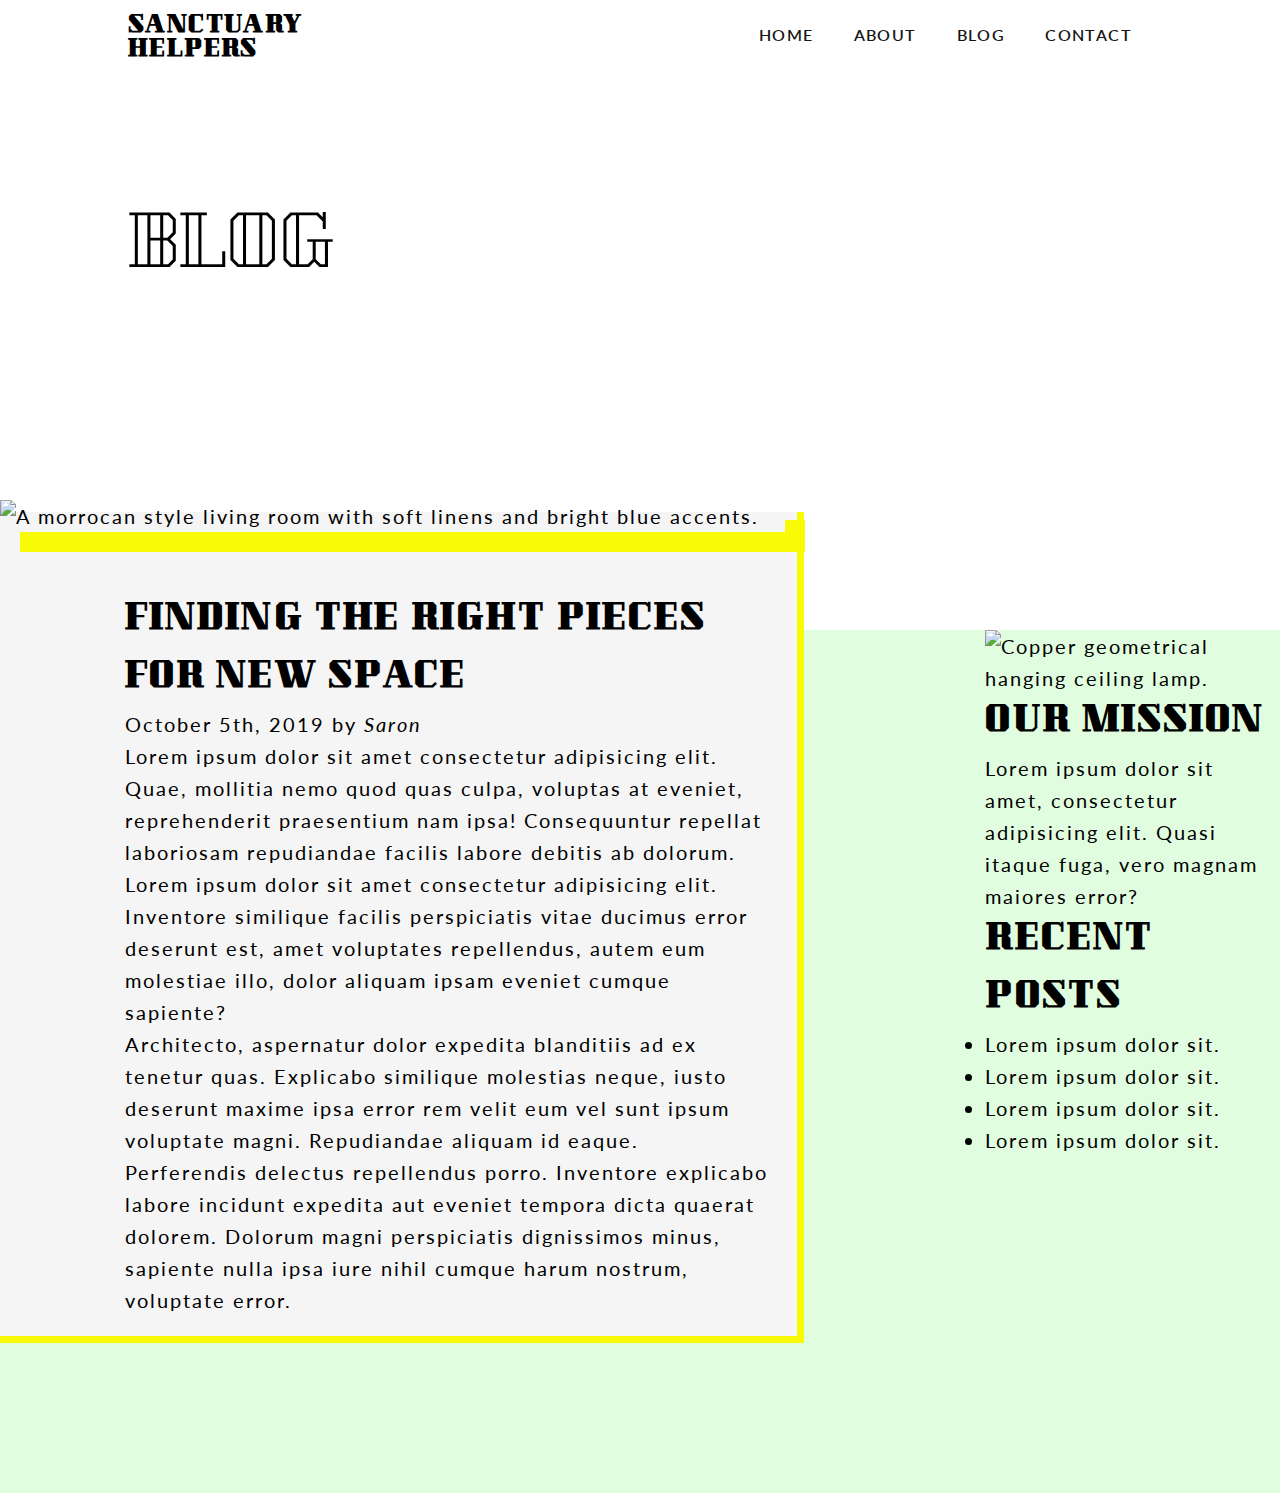
==== blog.html @ 41aacfd1 "styled blog section and added aside in html" ====
<!DOCTYPE html>
<html lang="en">
<head>
    <meta charset="UTF-8">
    <meta http-equiv="X-UA-Compatible" content="IE=edge">
    <meta name="viewport" content="width=device-width, initial-scale=1.0">
    <title>Document</title>
    <link rel="stylesheet" href="./styles/styles.css">
    <link rel="preconnect" href="https://fonts.gstatic.com">
    <link href="https://fonts.googleapis.com/css2?family=Kumar+One&family=Lato:wght@400;700&display=swap" rel="stylesheet">
    <link href="https://fonts.googleapis.com/css2?family=Kumar+One+Outline&display=swap" rel="stylesheet">
    <script src="https://kit.fontawesome.com/ecede9a261.js" crossorigin="anonymous"></script>
</head>
<body>
    <!-- header starts -->
    <header class="blogPage">
        <div class="wrapper">
            <nav class="navContainer">
                <div class="logo">
                    <p class="logoText">Sanctuary Helpers</p>
                </div>
                <div class="contactNav">
                    <ul>
                        <li><a href="./index.html">home</a></li>
                        <li><a href="#">about</a></li>
                        <li><a href="#">blog</a></li>
                        <li><a href="./contact.html">contact</a></li>
                    </ul>
                </div>
            </nav>
            <h1>Blog</h1>
        </div>
    </header>
    <!-- blog section starts -->
    <section class ="blogSection">
        <div class="blogContainer">
            <div class="leftImage">
                <img src="./styles/assets/blog-post-image.jpg" alt="A morrocan style living room with soft linens and bright blue accents.">
            </div>
            <div class="blogText">
                <h2>Finding the right pieces for new space</h2>
                <p><span class="date">October 5th, 2019</span> by <em>Saron</em></p>
                <p>Lorem ipsum dolor sit amet consectetur adipisicing elit. Quae, mollitia nemo quod quas culpa, voluptas at eveniet, reprehenderit praesentium nam ipsa! Consequuntur repellat laboriosam repudiandae facilis labore debitis ab dolorum.</p>
                <p>Lorem ipsum dolor sit amet consectetur adipisicing elit. Inventore similique facilis perspiciatis vitae ducimus error deserunt est, amet voluptates repellendus, autem eum molestiae illo, dolor aliquam ipsam eveniet cumque sapiente?</p>
                <p>Architecto, aspernatur dolor expedita blanditiis ad ex tenetur quas. Explicabo similique molestias neque, iusto deserunt maxime ipsa error rem velit eum vel sunt ipsum voluptate magni. Repudiandae aliquam id eaque.</p>
                <p>Perferendis delectus repellendus porro. Inventore explicabo labore incidunt expedita aut eveniet tempora dicta quaerat dolorem. Dolorum magni perspiciatis dignissimos minus, sapiente nulla ipsa iure nihil cumque harum nostrum, voluptate error.</p>
            </div>
        </div>
        <aside class="mission">
            <div class="imageRight">
                <img src="./styles/assets/sidebar-image.jpg" alt="Copper geometrical hanging ceiling lamp.">
            </div>
            <h2>Our Mission</h2>
            <p>Lorem ipsum dolor sit amet, consectetur adipisicing elit. Quasi itaque fuga, vero magnam maiores error?</p>
            <h2>Recent Posts</h2>
            <ul>
                <li>Lorem ipsum dolor sit.</li>
                <li>Lorem ipsum dolor sit.</li>
                <li>Lorem ipsum dolor sit.</li>
                <li>Lorem ipsum dolor sit.</li>
            </ul>
        </aside>

    </section>
</body>
</html>
---- styles/styles.css ----
html {
  line-height: 1.15;
  -ms-text-size-adjust: 100%;
  -webkit-text-size-adjust: 100%;
}

body {
  margin: 0;
}

article, aside, footer, header, nav, section {
  display: block;
}

h1 {
  font-size: 2em;
  margin: .67em 0;
}

figcaption, figure, main {
  display: block;
}

figure {
  margin: 1em 40px;
}

hr {
  -webkit-box-sizing: content-box;
          box-sizing: content-box;
  height: 0;
  overflow: visible;
}

pre {
  font-family: monospace,monospace;
  font-size: 1em;
}

a {
  background-color: transparent;
  -webkit-text-decoration-skip: objects;
}

abbr[title] {
  border-bottom: none;
  text-decoration: underline;
  -webkit-text-decoration: underline dotted;
          text-decoration: underline dotted;
}

b, strong {
  font-weight: inherit;
}

b, strong {
  font-weight: bolder;
}

code, kbd, samp {
  font-family: monospace,monospace;
  font-size: 1em;
}

dfn {
  font-style: italic;
}

mark {
  background-color: #ff0;
  color: #000;
}

small {
  font-size: 80%;
}

sub, sup {
  font-size: 75%;
  line-height: 0;
  position: relative;
  vertical-align: baseline;
}

sub {
  bottom: -.25em;
}

sup {
  top: -.5em;
}

audio, video {
  display: inline-block;
}

audio:not([controls]) {
  display: none;
  height: 0;
}

img {
  border-style: none;
}

svg:not(:root) {
  overflow: hidden;
}

button, input, optgroup, select, textarea {
  font-family: sans-serif;
  font-size: 100%;
  line-height: 1.15;
  margin: 0;
}

button, input {
  overflow: visible;
}

button, select {
  text-transform: none;
}

button, html [type=button], [type=reset], [type=submit] {
  -webkit-appearance: button;
}

button::-moz-focus-inner, [type=button]::-moz-focus-inner, [type=reset]::-moz-focus-inner, [type=submit]::-moz-focus-inner {
  border-style: none;
  padding: 0;
}

button:-moz-focusring, [type=button]:-moz-focusring, [type=reset]:-moz-focusring, [type=submit]:-moz-focusring {
  outline: 1px dotted ButtonText;
}

fieldset {
  padding: .35em .75em .625em;
}

legend {
  -webkit-box-sizing: border-box;
          box-sizing: border-box;
  color: inherit;
  display: table;
  max-width: 100%;
  padding: 0;
  white-space: normal;
}

progress {
  display: inline-block;
  vertical-align: baseline;
}

textarea {
  overflow: auto;
}

[type=checkbox], [type=radio] {
  -webkit-box-sizing: border-box;
          box-sizing: border-box;
  padding: 0;
}

[type=number]::-webkit-inner-spin-button, [type=number]::-webkit-outer-spin-button {
  height: auto;
}

[type=search] {
  -webkit-appearance: textfield;
  outline-offset: -2px;
}

[type=search]::-webkit-search-cancel-button, [type=search]::-webkit-search-decoration {
  -webkit-appearance: none;
}

::-webkit-file-upload-button {
  -webkit-appearance: button;
  font: inherit;
}

details, menu {
  display: block;
}

summary {
  display: list-item;
}

canvas {
  display: inline-block;
}

template {
  display: none;
}

[hidden] {
  display: none;
}

.clearfix:after {
  visibility: hidden;
  display: block;
  font-size: 0;
  content: '';
  clear: both;
  height: 0;
}

html {
  -webkit-box-sizing: border-box;
  box-sizing: border-box;
}

*, *:before, *:after {
  -webkit-box-sizing: inherit;
          box-sizing: inherit;
}

.sr-only {
  position: absolute;
  width: 1px;
  height: 1px;
  margin: -1px;
  border: 0;
  padding: 0;
  white-space: nowrap;
  -webkit-clip-path: inset(100%);
          clip-path: inset(100%);
  clip: rect(0 0 0 0);
  overflow: hidden;
}

nav {
  font-family: 'Lato', sans-serif;
  font-weight: 600;
  font-size: 1.6rem;
  line-height: 29px;
  letter-spacing: 1.4px;
}

nav ul {
  list-style-type: none;
  display: -webkit-box;
  display: -ms-flexbox;
  display: flex;
  -webkit-box-pack: end;
      -ms-flex-pack: end;
          justify-content: flex-end;
}

nav li {
  margin: 20px;
}

nav a {
  text-transform: uppercase;
  text-decoration: none;
  color: #151514;
}

nav a:hover {
  border-bottom: solid 1.5px #F8FB05;
  padding-bottom: 5px;
}

footer {
  font-family: 'Lato', sans-serif;
  font-size: 1rem;
  letter-spacing: 2px;
  color: #F5F5F5;
  background-color: #151514;
  width: 100%;
  text-align: center;
  padding: 4px;
}

footer a {
  color: white;
  text-decoration: none;
}

footer a:hover, footer a:focus {
  color: #F8FB05;
}

form {
  background-color: white;
  font-family: 'Lato', sans-serif;
  font-size: 2rem;
  line-height: 32px;
  letter-spacing: 2px;
  display: -webkit-box;
  display: -ms-flexbox;
  display: flex;
  -ms-flex-wrap: wrap;
      flex-wrap: wrap;
  padding: 40px;
  -webkit-box-shadow: #F8FB05 20px 20px;
          box-shadow: #F8FB05 20px 20px;
}

input {
  width: 100%;
  margin: 0;
  padding: 0;
}

input[type=text],
input[type=email] {
  border-bottom: 1px solid #065635;
}

input[type=textarea] {
  border: 1px solid #065635;
  height: 200px;
  resize: none;
}

input::-webkit-input-placeholder {
  text-transform: uppercase;
  font-family: 'Lato', sans-serif;
  font-size: 2rem;
  letter-spacing: 2px;
  color: black;
}

input:-ms-input-placeholder {
  text-transform: uppercase;
  font-family: 'Lato', sans-serif;
  font-size: 2rem;
  letter-spacing: 2px;
  color: black;
}

input::-ms-input-placeholder {
  text-transform: uppercase;
  font-family: 'Lato', sans-serif;
  font-size: 2rem;
  letter-spacing: 2px;
  color: black;
}

input::placeholder {
  text-transform: uppercase;
  font-family: 'Lato', sans-serif;
  font-size: 2rem;
  letter-spacing: 2px;
  color: black;
}

.formName {
  margin-right: 10px;
}

.formName,
.formEmail {
  width: calc(50% - 10px);
  margin-bottom: 20px;
}

.formMessage {
  margin-bottom: 20px;
}

.formMessage,
.formSubmit {
  width: 100%;
}

.formSubmit > button {
  width: 100%;
  font-family: 'Kumar One', cursive;
  font-size: 2rem;
  line-height: 32px;
  letter-spacing: 1px;
  text-align: center;
  text-transform: uppercase;
  background: #065635;
  color: #F5F5F5;
  border: none;
  padding: 5px 10px 2px 10px;
  text-align: center;
}

.formSubmit > button:hover, .formSubmit > button:focus {
  background: #F8FB05;
  color: #151514;
}

html {
  font-size: 62.5%;
}

body {
  font-weight: 400;
}

h1,
li,
a,
ul,
h2,
p,
button,
input {
  margin: 0;
  padding: 0;
}

input {
  border: none;
}

img {
  max-width: 100%;
  height: 100%;
  -o-object-fit: cover;
     object-fit: cover;
  display: block;
}

.wrapper {
  max-width: 1280px;
  width: 80%;
  margin: 0 auto;
}

header.indexPage {
  background-image: url("./assets/header-home.jpg");
  background-repeat: no-repeat;
  height: 100vh;
  background-size: cover;
}

.blueCouch {
  width: 55%;
  position: relative;
  bottom: -100px;
}

h1 {
  font-family: 'Kumar One Outline', cursive;
  font-size: 6.8rem;
  font-weight: 400;
  line-height: 64px;
  width: 50%;
  text-transform: uppercase;
  position: relative;
  left: 170px;
  top: 50px;
}

.discovering {
  background: #F5F5F5;
  padding: 100px 0;
}

.discovering .wrapper {
  margin-top: 100px;
  display: -webkit-box;
  display: -ms-flexbox;
  display: flex;
}

.textContent {
  width: 80%;
  padding-right: 100px;
}

.textContent h2 {
  font-family: 'Kumar One', cursive;
  font-size: 3.3rem;
  line-height: 58px;
  letter-spacing: 2.1px;
  text-transform: uppercase;
}

.textContent p {
  font-family: 'Lato', sans-serif;
  font-size: 2rem;
  line-height: 32px;
  letter-spacing: 2px;
  margin: 10px 0;
}

.textContent button {
  font-family: 'Kumar One', cursive;
  font-size: 2rem;
  line-height: 32px;
  letter-spacing: 1px;
  text-align: center;
  text-transform: uppercase;
  background: #065635;
  color: #F5F5F5;
  border: none;
  padding: 5px 10px 2px 10px;
  text-align: center;
  margin-top: 10px;
}

.textContent button:hover, .textContent button:focus {
  background: #F8FB05;
  color: #151514;
}

.photoContent img {
  -webkit-box-shadow: #F8FB05 -20px 20px;
          box-shadow: #F8FB05 -20px 20px;
}

.gallery {
  background-color: #E0FDDF;
}

.gallery .galleryContainer {
  display: -ms-grid;
  display: grid;
  -ms-grid-columns: (1fr)[3];
      grid-template-columns: repeat(3, 1fr);
  gap: 30px;
  padding: 80px 0;
}

.iconSection {
  padding: 80px 0;
}

.iconContainer {
  display: -webkit-box;
  display: -ms-flexbox;
  display: flex;
  padding: 20px 0;
}

.icon {
  font-family: 'Lato', sans-serif;
  font-size: 2rem;
  line-height: 32px;
  letter-spacing: 2px;
  display: -webkit-box;
  display: -ms-flexbox;
  display: flex;
  width: 50%;
}

.icon h2 {
  font-family: 'Kumar One', cursive;
  font-size: 3.3rem;
  line-height: 58px;
  letter-spacing: 2.1px;
  text-transform: uppercase;
}

.icon .iconFlex {
  display: -webkit-box;
  display: -ms-flexbox;
  display: flex;
  -webkit-box-pack: center;
      -ms-flex-pack: center;
          justify-content: center;
  -webkit-box-align: center;
      -ms-flex-align: center;
          align-items: center;
  margin-right: 15px;
  font-size: 1.5rem;
  background-color: #F8FB05;
  border-radius: 50%;
  max-height: 50px;
  min-width: 50px;
}

.programSection {
  background-color: #E0FDDF;
}

.programSection .programContainer {
  display: -ms-grid;
  display: grid;
  -ms-grid-rows: (1fr)[2];
      grid-template-rows: repeat(2, 1fr);
  -ms-grid-columns: (1fr)[2];
      grid-template-columns: repeat(2, 1fr);
  gap: 100px;
  font-family: 'Lato', sans-serif;
  font-size: 2rem;
  line-height: 32px;
  letter-spacing: 2px;
}

.programSection h2 {
  font-family: 'Kumar One', cursive;
  font-size: 3.3rem;
  line-height: 58px;
  letter-spacing: 2.1px;
  text-transform: uppercase;
}

.programSection p {
  margin: 10px 0;
}

.programSection button {
  font-family: 'Kumar One', cursive;
  font-size: 2rem;
  line-height: 32px;
  letter-spacing: 1px;
  text-align: center;
  text-transform: uppercase;
  background: #065635;
  color: #F5F5F5;
  border: none;
  padding: 5px 10px 2px 10px;
  text-align: center;
  margin-top: 20px;
  padding: 5px 10px 2px 10px;
}

.programSection button:hover, .programSection button:focus {
  background: #F8FB05;
  color: #151514;
}

.programSection .groupProgram {
  padding-top: 80px;
  margin-left: 0px;
}

.programSection .newLocations {
  text-align: right;
  padding-bottom: 50px;
  margin-right: 0;
}

.programSection .imageLeft {
  -webkit-box-shadow: #F8FB05 20px 20px;
          box-shadow: #F8FB05 20px 20px;
  position: relative;
  top: -20px;
  right: 10px;
}

.programSection .imageRight {
  -webkit-box-shadow: #F8FB05 -20px 20px;
          box-shadow: #F8FB05 -20px 20px;
  position: relative;
  bottom: -20px;
}

.styleContainer {
  font-family: 'Lato', sans-serif;
  font-size: 2rem;
  line-height: 32px;
  letter-spacing: 2px;
  display: -webkit-box;
  display: -ms-flexbox;
  display: flex;
  -webkit-box-orient: vertical;
  -webkit-box-direction: normal;
      -ms-flex-direction: column;
          flex-direction: column;
  -webkit-box-pack: center;
      -ms-flex-pack: center;
          justify-content: center;
  -webkit-box-align: center;
      -ms-flex-align: center;
          align-items: center;
  padding: 100px 60px;
}

.styleContainer h2 {
  font-family: 'Kumar One', cursive;
  font-size: 3.3rem;
  line-height: 58px;
  letter-spacing: 2.1px;
  text-transform: uppercase;
}

.styleContainer button {
  font-family: 'Kumar One', cursive;
  font-size: 2rem;
  line-height: 32px;
  letter-spacing: 1px;
  text-align: center;
  text-transform: uppercase;
  background: #065635;
  color: #F5F5F5;
  border: none;
  padding: 5px 10px 2px 10px;
  text-align: center;
  margin-top: 20px;
}

.styleContainer button:hover, .styleContainer button:focus {
  background: #F8FB05;
  color: #151514;
}

.contactPage {
  background: url("./assets/contact-image.jpg");
  background-repeat: no-repeat;
  height: 70vh;
  background-size: cover;
}

.navContainer {
  display: -webkit-box;
  display: -ms-flexbox;
  display: flex;
  -webkit-box-pack: justify;
      -ms-flex-pack: justify;
          justify-content: space-between;
}

.logo {
  margin-top: 15px;
}

.logoText {
  font-family: 'Kumar One', cursive;
  font-size: 2.2rem;
  line-height: 24px;
  letter-space: 1.2px;
  text-transform: uppercase;
  width: 20%;
}

.contactPage h1 {
  left: 0;
  top: 80px;
}

section.contact {
  background-color: #E0FDDF;
}

.contactContainer {
  display: -webkit-box;
  display: -ms-flexbox;
  display: flex;
}

.contactForm {
  width: 60%;
  position: relative;
  top: -135px;
}

.contactText {
  width: 40%;
  font-family: 'Lato', sans-serif;
  font-size: 2rem;
  line-height: 32px;
  letter-spacing: 2px;
  padding: 50px 50px 50px 150px;
}

.contactText i {
  margin-right: 17px;
}

.contactIcons {
  color: #065635;
}

.contactIcons,
.infoEmail {
  margin-bottom: 15px;
}

.blogPage {
  background: url(./assets/blog-image.jpg);
  background-repeat: no-repeat;
  height: 70vh;
  background-size: cover;
}

.blogPage h1 {
  left: 0;
  top: 150px;
}

.blogSection {
  background-color: #E0FDDF;
  width: 100%;
  display: -webkit-box;
  display: -ms-flexbox;
  display: flex;
}

.blogContainer {
  font-family: 'Lato', sans-serif;
  font-size: 2rem;
  line-height: 32px;
  letter-spacing: 2px;
  width: 80%;
  margin-right: 200px;
  position: relative;
  top: -150px;
}

.blogContainer h2 {
  font-family: 'Kumar One', cursive;
  font-size: 3.3rem;
  line-height: 58px;
  letter-spacing: 2.1px;
  text-transform: uppercase;
}

.blogContainer .leftImage {
  -webkit-box-shadow: #F8FB05 20px 20px;
          box-shadow: #F8FB05 20px 20px;
  position: relative;
  top: 20px;
  z-index: 1;
}

.blogContainer .blogText {
  background-color: #F5F5F5;
  padding: 80px 25px 20px 125px;
  border-right: 7px solid #F8FB05;
  border-bottom: 7px solid #F8FB05;
  margin-right: -19px;
}

.mission {
  font-family: 'Lato', sans-serif;
  font-size: 2rem;
  line-height: 32px;
  letter-spacing: 2px;
  width: 30%;
}

.mission h2 {
  font-family: 'Kumar One', cursive;
  font-size: 3.3rem;
  line-height: 58px;
  letter-spacing: 2.1px;
  text-transform: uppercase;
}
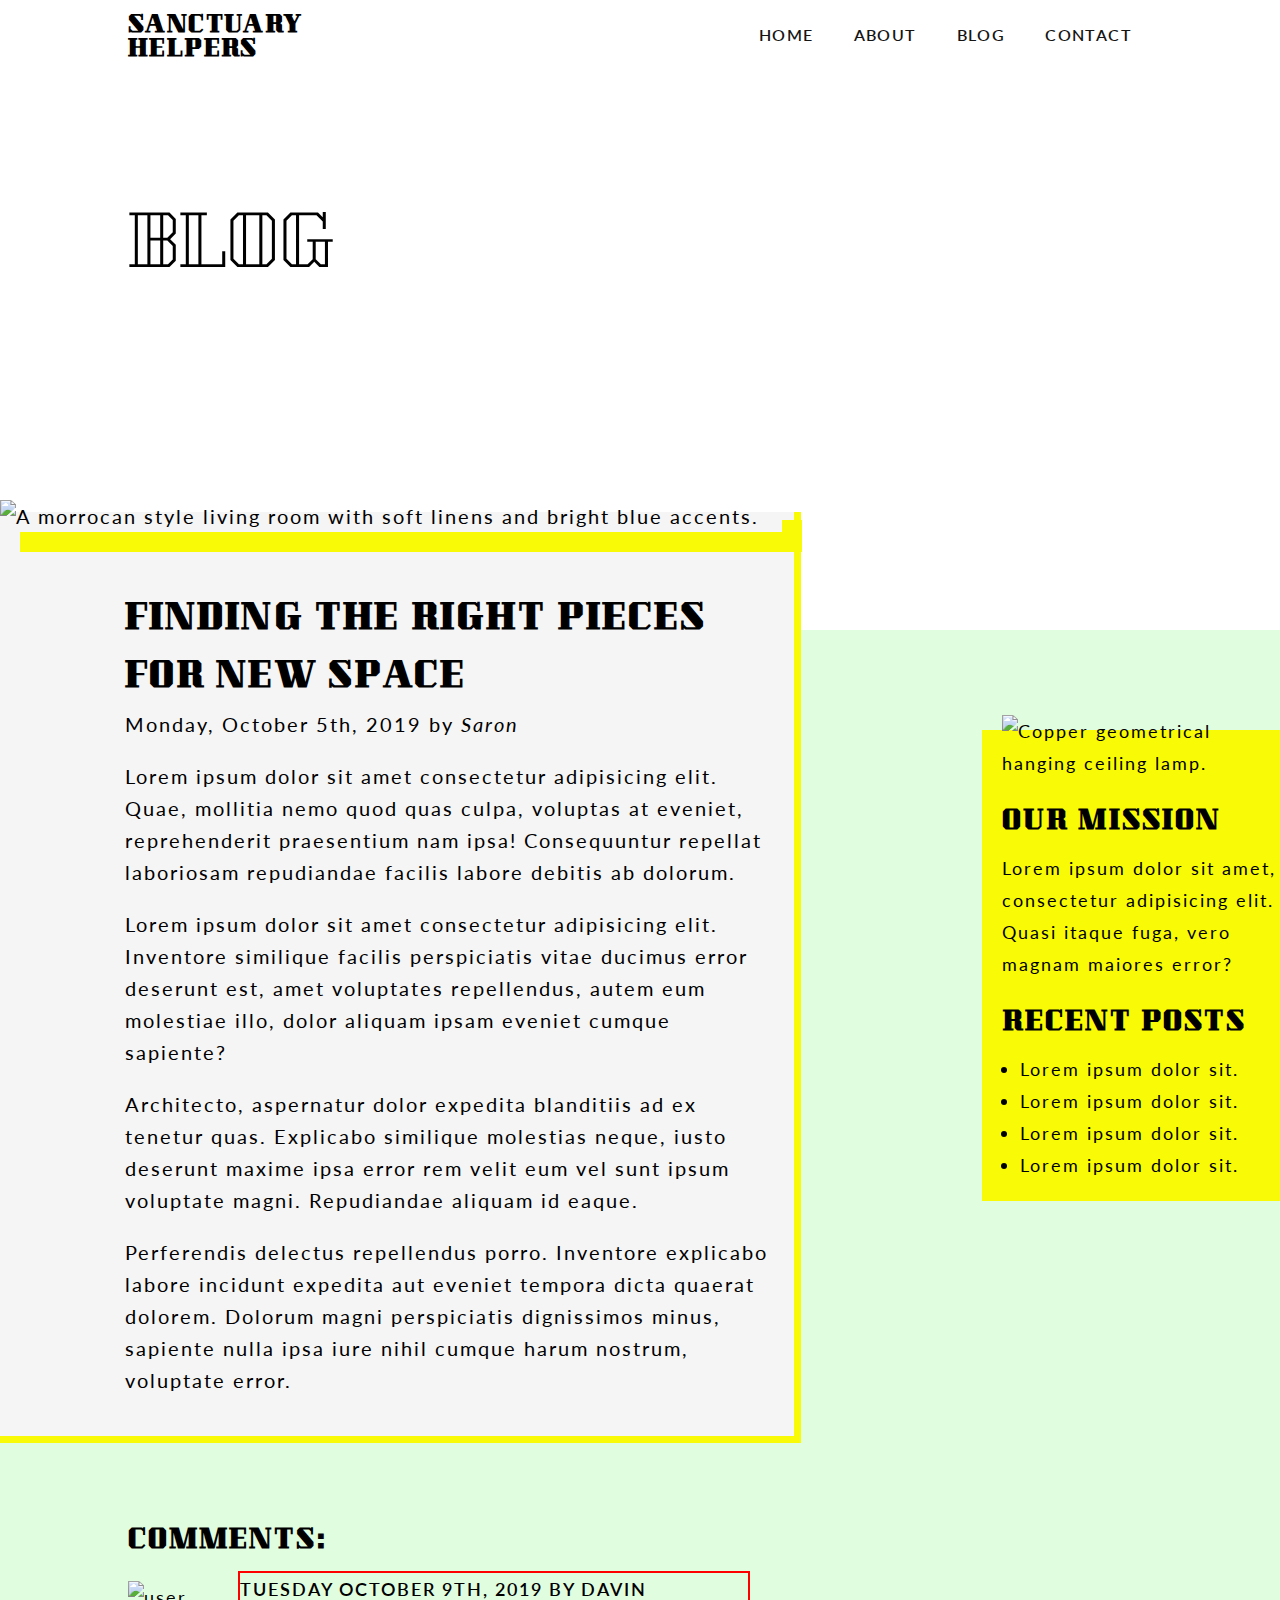
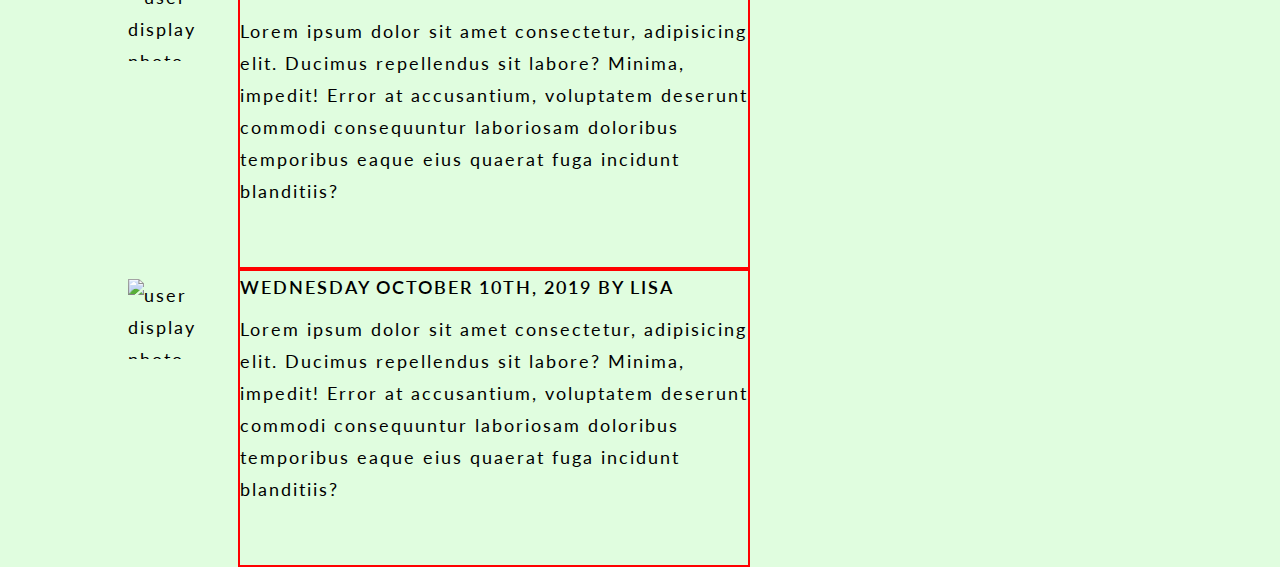
==== commit d4d59bbd: "styled comment section" ====
--- a/blog.html
+++ b/blog.html
@@ -39,7 +39,7 @@
             </div>
             <div class="blogText">
                 <h2>Finding the right pieces for new space</h2>
-                <p><span class="date">October 5th, 2019</span> by <em>Saron</em></p>
+                <p><span class="date">Monday, October 5th, 2019</span> by <em>Saron</em></p>
                 <p>Lorem ipsum dolor sit amet consectetur adipisicing elit. Quae, mollitia nemo quod quas culpa, voluptas at eveniet, reprehenderit praesentium nam ipsa! Consequuntur repellat laboriosam repudiandae facilis labore debitis ab dolorum.</p>
                 <p>Lorem ipsum dolor sit amet consectetur adipisicing elit. Inventore similique facilis perspiciatis vitae ducimus error deserunt est, amet voluptates repellendus, autem eum molestiae illo, dolor aliquam ipsam eveniet cumque sapiente?</p>
                 <p>Architecto, aspernatur dolor expedita blanditiis ad ex tenetur quas. Explicabo similique molestias neque, iusto deserunt maxime ipsa error rem velit eum vel sunt ipsum voluptate magni. Repudiandae aliquam id eaque.</p>
@@ -60,7 +60,30 @@
                 <li>Lorem ipsum dolor sit.</li>
             </ul>
         </aside>
-
+    </section>
+    <!-- comment section starts -->
+    <section class="comments">
+        <div class="wrapper">
+            <h2>Comments:</h2>
+            <div class="user userOne">
+                <div class="displayPhoto">
+                    <img src="./styles/assets/comment-image.jpg" alt="user display photo">
+                </div>
+                <div class="userComment">
+                    <p><span class="commentDate">Tuesday October 9th, 2019 by Davin</span></p>
+                    <p>Lorem ipsum dolor sit amet consectetur, adipisicing elit. Ducimus repellendus sit labore? Minima, impedit! Error at accusantium, voluptatem deserunt commodi consequuntur laboriosam doloribus temporibus eaque eius quaerat fuga incidunt blanditiis?</p>
+                </div>
+            </div>
+            <div class="user userTwo">
+                <div class="displayPhoto">
+                    <img src="./styles/assets/comment-image2.jpg" alt="user display photo">
+                </div>
+                <div class="userComment">
+                    <p><span class="commentDate">Wednesday October 10th, 2019 by Lisa </span></p>
+                    <p>Lorem ipsum dolor sit amet consectetur, adipisicing elit. Ducimus repellendus sit labore? Minima, impedit! Error at accusantium, voluptatem deserunt commodi consequuntur laboriosam doloribus temporibus eaque eius quaerat fuga incidunt blanditiis?</p>
+                </div>
+            </div>
+        </div>
     </section>
 </body>
 </html>--- a/styles/styles.css
+++ b/styles/styles.css
@@ -268,6 +268,109 @@
   padding-bottom: 5px;
 }
 
+form {
+  background-color: white;
+  font-family: 'Lato', sans-serif;
+  font-size: 2rem;
+  line-height: 32px;
+  letter-spacing: 2px;
+  display: -webkit-box;
+  display: -ms-flexbox;
+  display: flex;
+  -ms-flex-wrap: wrap;
+      flex-wrap: wrap;
+  padding: 40px;
+  -webkit-box-shadow: #F8FB05 20px 20px;
+          box-shadow: #F8FB05 20px 20px;
+}
+
+input {
+  width: 100%;
+  margin: 0;
+  padding: 0;
+}
+
+input[type=text],
+input[type=email] {
+  border-bottom: 1px solid #065635;
+}
+
+input[type=textarea] {
+  border: 1px solid #065635;
+  height: 200px;
+}
+
+input::-webkit-input-placeholder {
+  text-transform: uppercase;
+  font-family: 'Lato', sans-serif;
+  font-size: 2rem;
+  letter-spacing: 2px;
+  color: black;
+}
+
+input:-ms-input-placeholder {
+  text-transform: uppercase;
+  font-family: 'Lato', sans-serif;
+  font-size: 2rem;
+  letter-spacing: 2px;
+  color: black;
+}
+
+input::-ms-input-placeholder {
+  text-transform: uppercase;
+  font-family: 'Lato', sans-serif;
+  font-size: 2rem;
+  letter-spacing: 2px;
+  color: black;
+}
+
+input::placeholder {
+  text-transform: uppercase;
+  font-family: 'Lato', sans-serif;
+  font-size: 2rem;
+  letter-spacing: 2px;
+  color: black;
+}
+
+.formName {
+  margin-right: 10px;
+}
+
+.formName,
+.formEmail {
+  width: calc(50% - 10px);
+  margin-bottom: 20px;
+}
+
+.formMessage {
+  margin-bottom: 20px;
+}
+
+.formMessage,
+.formSubmit {
+  width: 100%;
+}
+
+.formSubmit > button {
+  width: 100%;
+  font-family: 'Kumar One', cursive;
+  font-size: 2rem;
+  line-height: 32px;
+  letter-spacing: 1px;
+  text-align: center;
+  text-transform: uppercase;
+  background: #065635;
+  color: #F5F5F5;
+  border: none;
+  padding: 5px 10px 2px 10px;
+  text-align: center;
+}
+
+.formSubmit > button:hover, .formSubmit > button:focus {
+  background: #F8FB05;
+  color: #151514;
+}
+
 footer {
   font-family: 'Lato', sans-serif;
   font-size: 1rem;
@@ -286,110 +389,6 @@
 
 footer a:hover, footer a:focus {
   color: #F8FB05;
-}
-
-form {
-  background-color: white;
-  font-family: 'Lato', sans-serif;
-  font-size: 2rem;
-  line-height: 32px;
-  letter-spacing: 2px;
-  display: -webkit-box;
-  display: -ms-flexbox;
-  display: flex;
-  -ms-flex-wrap: wrap;
-      flex-wrap: wrap;
-  padding: 40px;
-  -webkit-box-shadow: #F8FB05 20px 20px;
-          box-shadow: #F8FB05 20px 20px;
-}
-
-input {
-  width: 100%;
-  margin: 0;
-  padding: 0;
-}
-
-input[type=text],
-input[type=email] {
-  border-bottom: 1px solid #065635;
-}
-
-input[type=textarea] {
-  border: 1px solid #065635;
-  height: 200px;
-  resize: none;
-}
-
-input::-webkit-input-placeholder {
-  text-transform: uppercase;
-  font-family: 'Lato', sans-serif;
-  font-size: 2rem;
-  letter-spacing: 2px;
-  color: black;
-}
-
-input:-ms-input-placeholder {
-  text-transform: uppercase;
-  font-family: 'Lato', sans-serif;
-  font-size: 2rem;
-  letter-spacing: 2px;
-  color: black;
-}
-
-input::-ms-input-placeholder {
-  text-transform: uppercase;
-  font-family: 'Lato', sans-serif;
-  font-size: 2rem;
-  letter-spacing: 2px;
-  color: black;
-}
-
-input::placeholder {
-  text-transform: uppercase;
-  font-family: 'Lato', sans-serif;
-  font-size: 2rem;
-  letter-spacing: 2px;
-  color: black;
-}
-
-.formName {
-  margin-right: 10px;
-}
-
-.formName,
-.formEmail {
-  width: calc(50% - 10px);
-  margin-bottom: 20px;
-}
-
-.formMessage {
-  margin-bottom: 20px;
-}
-
-.formMessage,
-.formSubmit {
-  width: 100%;
-}
-
-.formSubmit > button {
-  width: 100%;
-  font-family: 'Kumar One', cursive;
-  font-size: 2rem;
-  line-height: 32px;
-  letter-spacing: 1px;
-  text-align: center;
-  text-transform: uppercase;
-  background: #065635;
-  color: #F5F5F5;
-  border: none;
-  padding: 5px 10px 2px 10px;
-  text-align: center;
-}
-
-.formSubmit > button:hover, .formSubmit > button:focus {
-  background: #F8FB05;
-  color: #151514;
 }
 
 html {
@@ -827,12 +826,26 @@
   margin-right: -19px;
 }
 
+.blogContainer .blogText p {
+  padding-bottom: 20px;
+}
+
 .mission {
   font-family: 'Lato', sans-serif;
   font-size: 2rem;
   line-height: 32px;
   letter-spacing: 2px;
+  font-size: 1.8rem;
   width: 30%;
+  height: 30%;
+  background-color: #F8FB05;
+  padding: 0 0 20px 20px;
+  margin-top: 100px;
+}
+
+.mission .imageRight {
+  position: relative;
+  top: -15px;
 }
 
 .mission h2 {
@@ -841,4 +854,63 @@
   line-height: 58px;
   letter-spacing: 2.1px;
   text-transform: uppercase;
-}
+  font-size: 2.5rem;
+}
+
+.mission ul {
+  padding-left: 18px;
+}
+
+.mission p {
+  margin-bottom: 15px;
+}
+
+.comments {
+  background-color: #E0FDDF;
+  margin-top: -80px;
+  font-family: 'Lato', sans-serif;
+  font-size: 2rem;
+  line-height: 32px;
+  letter-spacing: 2px;
+  font-size: 1.8rem;
+}
+
+.comments p {
+  padding-bottom: 10px;
+}
+
+.comments p span {
+  line-height: 0;
+  text-transform: uppercase;
+  font-weight: 600;
+}
+
+.comments h2 {
+  font-family: 'Kumar One', cursive;
+  font-size: 3.3rem;
+  line-height: 58px;
+  letter-spacing: 2.1px;
+  text-transform: uppercase;
+  font-size: 2.5rem;
+}
+
+.comments .user {
+  display: -webkit-box;
+  display: -ms-flexbox;
+  display: flex;
+}
+
+.comments .user .displayPhoto {
+  max-width: 80px;
+  max-height: 80px;
+  width: 20%;
+  margin-right: 30px;
+  position: relative;
+  top: 10px;
+}
+
+.comments .user .userComment {
+  border: 2px solid red;
+  width: 50%;
+  padding-bottom: 50px;
+}
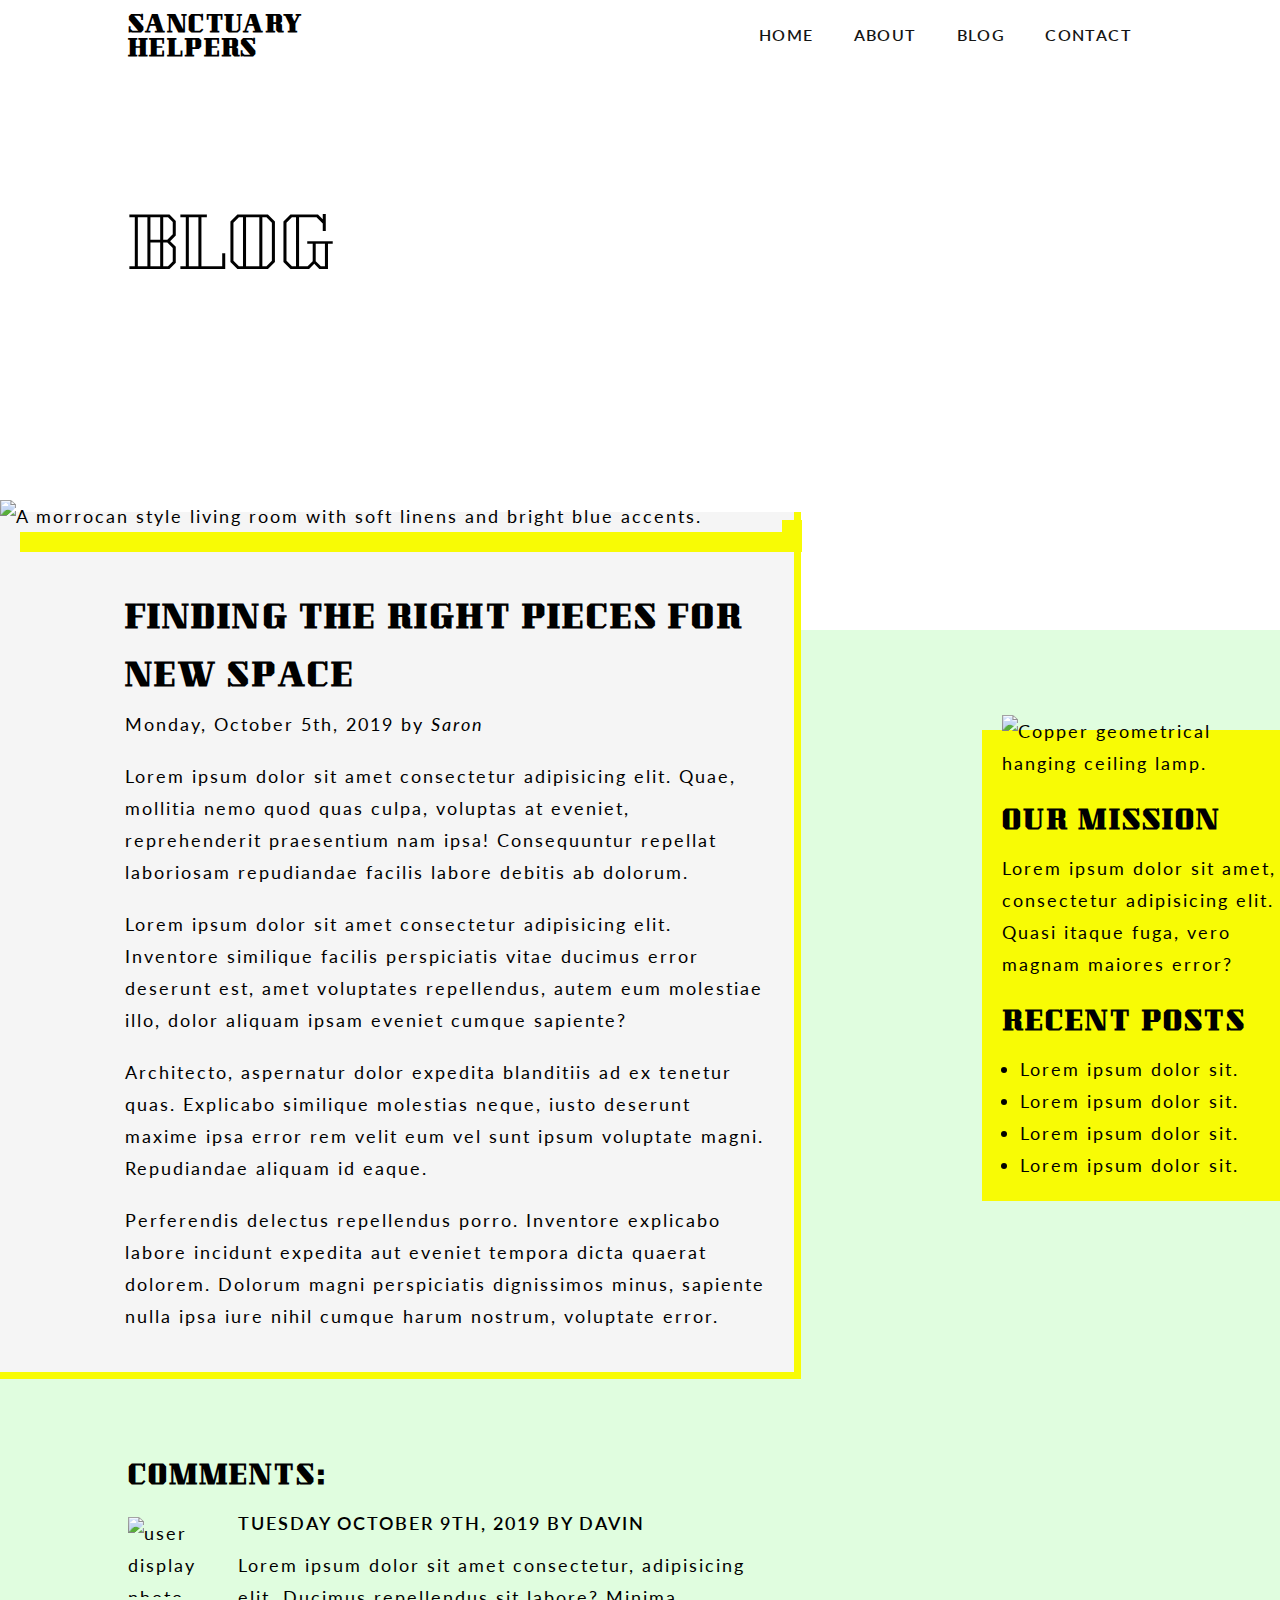
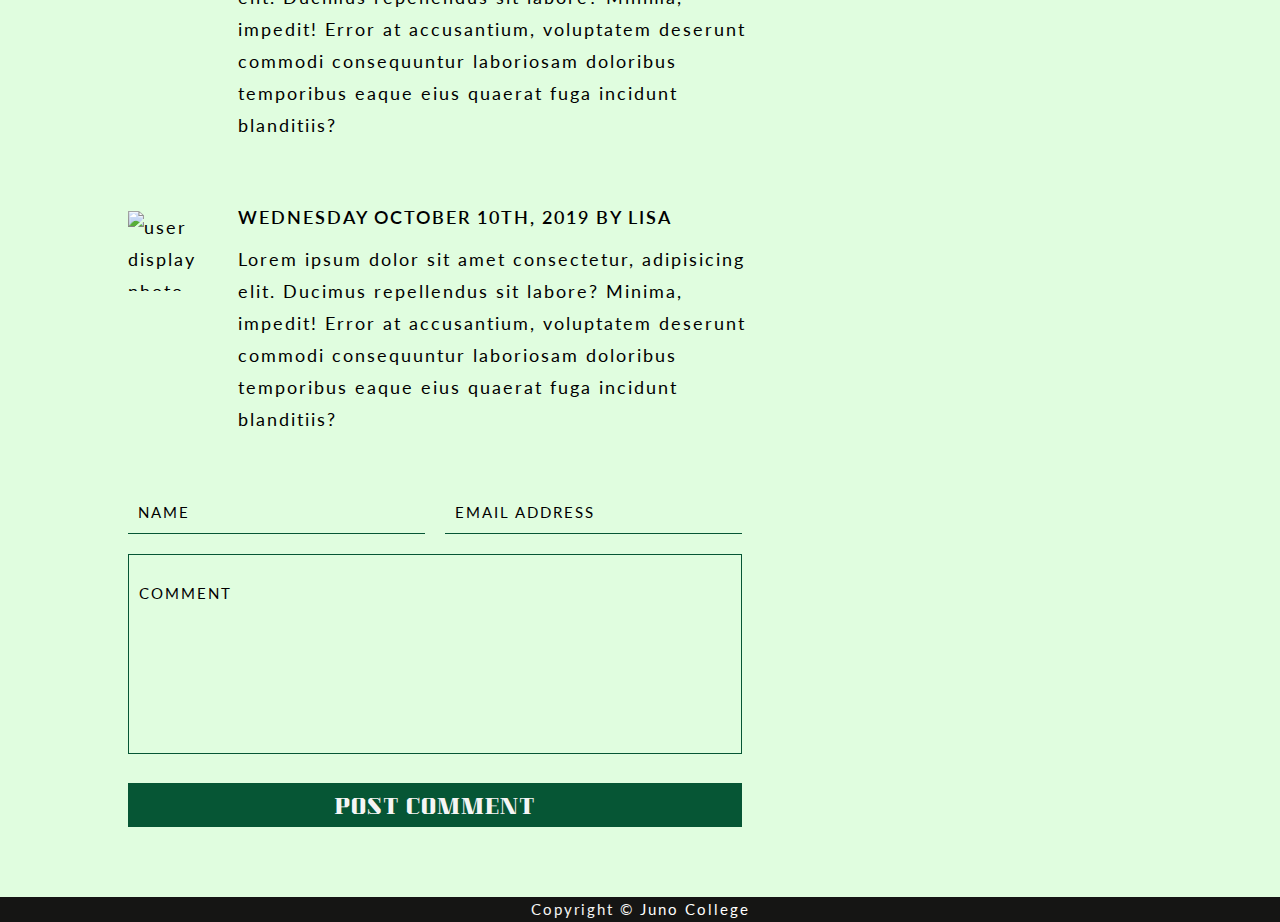
==== commit 51995073: "mobile MQ for index and contact page" ====
--- a/blog.html
+++ b/blog.html
@@ -20,6 +20,7 @@
                     <p class="logoText">Sanctuary Helpers</p>
                 </div>
                 <div class="contactNav">
+                    <i class="fas fa-bars"></i>
                     <ul>
                         <li><a href="./index.html">home</a></li>
                         <li><a href="#">about</a></li>
@@ -46,10 +47,11 @@
                 <p>Perferendis delectus repellendus porro. Inventore explicabo labore incidunt expedita aut eveniet tempora dicta quaerat dolorem. Dolorum magni perspiciatis dignissimos minus, sapiente nulla ipsa iure nihil cumque harum nostrum, voluptate error.</p>
             </div>
         </div>
-        <aside class="mission">
+        <aside class="mission wrapper">
             <div class="imageRight">
                 <img src="./styles/assets/sidebar-image.jpg" alt="Copper geometrical hanging ceiling lamp.">
             </div>
+            <div class="missionText">
             <h2>Our Mission</h2>
             <p>Lorem ipsum dolor sit amet, consectetur adipisicing elit. Quasi itaque fuga, vero magnam maiores error?</p>
             <h2>Recent Posts</h2>
@@ -59,6 +61,7 @@
                 <li>Lorem ipsum dolor sit.</li>
                 <li>Lorem ipsum dolor sit.</li>
             </ul>
+            </div>
         </aside>
     </section>
     <!-- comment section starts -->
@@ -85,5 +88,32 @@
             </div>
         </div>
     </section>
+    <section class="formSection">
+        <div class="wrapper">
+            <div class="commentForm">
+                <form>
+                    <div class="formName">
+                        <label for="userName" class="sr-only">Enter your name</label>
+                        <input type="text" id="userName" placeholder="name">
+                    </div>
+                    <div class="formEmail">
+                        <label for="userEmail" class="sr-only">Enter your e-mail</label>
+                        <input type="email" id="userEmail" placeholder="Email address">
+                    </div>
+                    <div class="formMessage">
+                        <label for="userMessage" class="sr-only">Enter your message</label>
+                        <textarea id="userMessage" placeholder="Comment" maxlength="255"></textarea>
+                    </div>
+                    <div class="formSubmit">
+                        <button type="submit">Post Comment</button>
+                    </div>
+                </form>
+            </div>
+        </div>
+    </section>
+    <!-- footer starts -->
+    <footer>
+        <p>Copyright &copy; <a href="www.junocollege.com">Juno College</a></p>
+    </footer>
 </body>
 </html>--- a/styles/styles.css
+++ b/styles/styles.css
@@ -243,6 +243,17 @@
   letter-spacing: 1.4px;
 }
 
+nav .fa-bars {
+  font-size: 4rem;
+  visibility: hidden;
+}
+
+@media screen and (max-width: 675px) {
+  nav .fa-bars {
+    visibility: visible;
+  }
+}
+
 nav ul {
   list-style-type: none;
   display: -webkit-box;
@@ -253,6 +264,12 @@
           justify-content: flex-end;
 }
 
+@media screen and (max-width: 675px) {
+  nav ul {
+    visibility: hidden;
+  }
+}
+
 nav li {
   margin: 20px;
 }
@@ -264,14 +281,14 @@
 }
 
 nav a:hover {
-  border-bottom: solid 1.5px #F8FB05;
+  border-bottom: solid 2.5px #F8FB05;
   padding-bottom: 5px;
 }
 
 form {
   background-color: white;
   font-family: 'Lato', sans-serif;
-  font-size: 2rem;
+  font-size: 1.8rem;
   line-height: 32px;
   letter-spacing: 2px;
   display: -webkit-box;
@@ -286,60 +303,74 @@
 
 input {
   width: 100%;
-  margin: 0;
-  padding: 0;
 }
 
 input[type=text],
 input[type=email] {
   border-bottom: 1px solid #065635;
-}
-
-input[type=textarea] {
+  padding-left: 10px;
+  padding-bottom: 10px;
+}
+
+textarea {
   border: 1px solid #065635;
   height: 200px;
-}
-
-input::-webkit-input-placeholder {
-  text-transform: uppercase;
-  font-family: 'Lato', sans-serif;
-  font-size: 2rem;
+  resize: none;
+  width: 100%;
+  padding: 30px 0 10px 10px;
+}
+
+input::-webkit-input-placeholder,
+textarea::-webkit-input-placeholder {
+  text-transform: uppercase;
+  font-family: 'Lato', sans-serif;
+  font-size: 1.5rem;
   letter-spacing: 2px;
   color: black;
 }
 
-input:-ms-input-placeholder {
-  text-transform: uppercase;
-  font-family: 'Lato', sans-serif;
-  font-size: 2rem;
+input:-ms-input-placeholder,
+textarea:-ms-input-placeholder {
+  text-transform: uppercase;
+  font-family: 'Lato', sans-serif;
+  font-size: 1.5rem;
   letter-spacing: 2px;
   color: black;
 }
 
-input::-ms-input-placeholder {
-  text-transform: uppercase;
-  font-family: 'Lato', sans-serif;
-  font-size: 2rem;
+input::-ms-input-placeholder,
+textarea::-ms-input-placeholder {
+  text-transform: uppercase;
+  font-family: 'Lato', sans-serif;
+  font-size: 1.5rem;
   letter-spacing: 2px;
   color: black;
 }
 
-input::placeholder {
-  text-transform: uppercase;
-  font-family: 'Lato', sans-serif;
-  font-size: 2rem;
+input::placeholder,
+textarea::placeholder {
+  text-transform: uppercase;
+  font-family: 'Lato', sans-serif;
+  font-size: 1.5rem;
   letter-spacing: 2px;
   color: black;
 }
 
 .formName {
-  margin-right: 10px;
+  margin-right: 20px;
 }
 
 .formName,
 .formEmail {
   width: calc(50% - 10px);
   margin-bottom: 20px;
+}
+
+@media screen and (max-width: 550px) {
+  .formName,
+  .formEmail {
+    width: 100%;
+  }
 }
 
 .formMessage {
@@ -362,7 +393,7 @@
   background: #065635;
   color: #F5F5F5;
   border: none;
-  padding: 5px 10px 2px 10px;
+  padding: 10px 12px 2px 12px;
   text-align: center;
 }
 
@@ -373,7 +404,7 @@
 
 footer {
   font-family: 'Lato', sans-serif;
-  font-size: 1rem;
+  font-size: 1.5rem;
   letter-spacing: 2px;
   color: #F5F5F5;
   background-color: #151514;
@@ -436,6 +467,22 @@
   background-size: cover;
 }
 
+header.indexPage .wrapper {
+  position: relative;
+}
+
+header.indexPage .fa-bars {
+  position: absolute;
+  right: 0;
+  top: 45px;
+}
+
+@media screen and (max-width: 980px) {
+  header.indexPage {
+    height: auto;
+  }
+}
+
 .blueCouch {
   width: 55%;
   position: relative;
@@ -446,7 +493,7 @@
   font-family: 'Kumar One Outline', cursive;
   font-size: 6.8rem;
   font-weight: 400;
-  line-height: 64px;
+  line-height: 100%;
   width: 50%;
   text-transform: uppercase;
   position: relative;
@@ -454,9 +501,29 @@
   top: 50px;
 }
 
+@media screen and (max-width: 980px) {
+  h1 {
+    font-size: 6.8vw;
+    left: 15%;
+  }
+}
+
+@media screen and (max-width: 550px) {
+  h1 {
+    font-size: 8.8vw;
+    left: 5%;
+  }
+}
+
 .discovering {
   background: #F5F5F5;
   padding: 100px 0;
+}
+
+@media screen and (max-width: 980px) {
+  .discovering {
+    padding-top: 30px;
+  }
 }
 
 .discovering .wrapper {
@@ -466,14 +533,38 @@
   display: flex;
 }
 
+@media screen and (max-width: 780px) {
+  .discovering .wrapper {
+    -webkit-box-orient: vertical;
+    -webkit-box-direction: normal;
+        -ms-flex-direction: column;
+            flex-direction: column;
+  }
+}
+
 .textContent {
   width: 80%;
   padding-right: 100px;
 }
 
+@media screen and (max-width: 780px) {
+  .textContent {
+    width: 100%;
+    margin-bottom: 80px;
+    padding: 0;
+    display: -webkit-box;
+    display: -ms-flexbox;
+    display: flex;
+    -webkit-box-orient: vertical;
+    -webkit-box-direction: normal;
+        -ms-flex-direction: column;
+            flex-direction: column;
+  }
+}
+
 .textContent h2 {
   font-family: 'Kumar One', cursive;
-  font-size: 3.3rem;
+  font-size: 3rem;
   line-height: 58px;
   letter-spacing: 2.1px;
   text-transform: uppercase;
@@ -481,7 +572,7 @@
 
 .textContent p {
   font-family: 'Lato', sans-serif;
-  font-size: 2rem;
+  font-size: 1.8rem;
   line-height: 32px;
   letter-spacing: 2px;
   margin: 10px 0;
@@ -497,7 +588,7 @@
   background: #065635;
   color: #F5F5F5;
   border: none;
-  padding: 5px 10px 2px 10px;
+  padding: 10px 12px 2px 12px;
   text-align: center;
   margin-top: 10px;
 }
@@ -507,9 +598,29 @@
   color: #151514;
 }
 
+@media screen and (max-width: 780px) {
+  .textContent button {
+    -ms-flex-item-align: center;
+        -ms-grid-row-align: center;
+        align-self: center;
+  }
+}
+
 .photoContent img {
   -webkit-box-shadow: #F8FB05 -20px 20px;
           box-shadow: #F8FB05 -20px 20px;
+}
+
+@media screen and (max-width: 980px) {
+  .photoContent img {
+    height: 60%;
+  }
+}
+
+@media screen and (max-width: 780px) {
+  .photoContent img {
+    margin: 0 auto;
+  }
 }
 
 .gallery {
@@ -525,6 +636,14 @@
   padding: 80px 0;
 }
 
+@media screen and (max-width: 550px) {
+  .gallery .galleryContainer {
+    -ms-grid-columns: 1fr;
+        grid-template-columns: 1fr;
+    justify-items: center;
+  }
+}
+
 .iconSection {
   padding: 80px 0;
 }
@@ -536,9 +655,19 @@
   padding: 20px 0;
 }
 
+@media screen and (max-width: 780px) {
+  .iconContainer {
+    -webkit-box-orient: vertical;
+    -webkit-box-direction: normal;
+        -ms-flex-direction: column;
+            flex-direction: column;
+    padding: 0;
+  }
+}
+
 .icon {
   font-family: 'Lato', sans-serif;
-  font-size: 2rem;
+  font-size: 1.8rem;
   line-height: 32px;
   letter-spacing: 2px;
   display: -webkit-box;
@@ -547,9 +676,16 @@
   width: 50%;
 }
 
+@media screen and (max-width: 780px) {
+  .icon {
+    width: 100%;
+    padding-top: 20px;
+  }
+}
+
 .icon h2 {
   font-family: 'Kumar One', cursive;
-  font-size: 3.3rem;
+  font-size: 3rem;
   line-height: 58px;
   letter-spacing: 2.1px;
   text-transform: uppercase;
@@ -566,7 +702,7 @@
       -ms-flex-align: center;
           align-items: center;
   margin-right: 15px;
-  font-size: 1.5rem;
+  font-size: 2.5rem;
   background-color: #F8FB05;
   border-radius: 50%;
   max-height: 50px;
@@ -586,14 +722,26 @@
       grid-template-columns: repeat(2, 1fr);
   gap: 100px;
   font-family: 'Lato', sans-serif;
-  font-size: 2rem;
+  font-size: 1.8rem;
   line-height: 32px;
   letter-spacing: 2px;
+}
+
+@media screen and (max-width: 780px) {
+  .programSection .programContainer {
+    display: -ms-grid;
+    display: grid;
+    -ms-grid-columns: 1fr;
+        grid-template-columns: 1fr;
+    -ms-grid-rows: (1fr)[4];
+        grid-template-rows: repeat(4, 1fr);
+    gap: 0;
+  }
 }
 
 .programSection h2 {
   font-family: 'Kumar One', cursive;
-  font-size: 3.3rem;
+  font-size: 3rem;
   line-height: 58px;
   letter-spacing: 2.1px;
   text-transform: uppercase;
@@ -613,10 +761,10 @@
   background: #065635;
   color: #F5F5F5;
   border: none;
-  padding: 5px 10px 2px 10px;
+  padding: 10px 12px 2px 12px;
   text-align: center;
   margin-top: 20px;
-  padding: 5px 10px 2px 10px;
+  padding: 10px 10px 2px 10px;
 }
 
 .programSection button:hover, .programSection button:focus {
@@ -627,12 +775,32 @@
 .programSection .groupProgram {
   padding-top: 80px;
   margin-left: 0px;
+}
+
+@media screen and (max-width: 780px) {
+  .programSection .groupProgram {
+    padding: 0;
+    margin: auto;
+  }
 }
 
 .programSection .newLocations {
   text-align: right;
   padding-bottom: 50px;
   margin-right: 0;
+}
+
+@media screen and (max-width: 780px) {
+  .programSection .newLocations {
+    padding: 0;
+    margin: auto;
+  }
+}
+
+@media screen and (max-width: 550px) {
+  .programSection .newLocations {
+    margin: 30px auto;
+  }
 }
 
 .programSection .imageLeft {
@@ -643,6 +811,15 @@
   right: 10px;
 }
 
+@media screen and (max-width: 780px) {
+  .programSection .imageLeft {
+    width: 80%;
+    margin: 0 auto;
+    top: 0;
+    margin-top: 80px;
+  }
+}
+
 .programSection .imageRight {
   -webkit-box-shadow: #F8FB05 -20px 20px;
           box-shadow: #F8FB05 -20px 20px;
@@ -650,9 +827,20 @@
   bottom: -20px;
 }
 
+@media screen and (max-width: 780px) {
+  .programSection .imageRight {
+    width: 80%;
+    margin: 0 auto;
+    -ms-grid-row: 3;
+    -ms-grid-row-span: 1;
+    grid-row: 3 / 4;
+    bottom: 0;
+  }
+}
+
 .styleContainer {
   font-family: 'Lato', sans-serif;
-  font-size: 2rem;
+  font-size: 1.8rem;
   line-height: 32px;
   letter-spacing: 2px;
   display: -webkit-box;
@@ -671,9 +859,21 @@
   padding: 100px 60px;
 }
 
+@media screen and (max-width: 780px) {
+  .styleContainer {
+    padding: 100px 0;
+  }
+}
+
+@media screen and (max-width: 550px) {
+  .styleContainer {
+    padding: 40px 0 60px 0;
+  }
+}
+
 .styleContainer h2 {
   font-family: 'Kumar One', cursive;
-  font-size: 3.3rem;
+  font-size: 3rem;
   line-height: 58px;
   letter-spacing: 2.1px;
   text-transform: uppercase;
@@ -689,7 +889,7 @@
   background: #065635;
   color: #F5F5F5;
   border: none;
-  padding: 5px 10px 2px 10px;
+  padding: 10px 12px 2px 12px;
   text-align: center;
   margin-top: 20px;
 }
@@ -704,6 +904,16 @@
   background-repeat: no-repeat;
   height: 70vh;
   background-size: cover;
+}
+
+.contactPage .wrapper {
+  position: relative;
+}
+
+.contactPage .fa-bars {
+  position: absolute;
+  right: 0;
+  top: 45px;
 }
 
 .navContainer {
@@ -731,6 +941,14 @@
 .contactPage h1 {
   left: 0;
   top: 80px;
+  width: 100%;
+}
+
+@media screen and (max-width: 550px) {
+  .contactPage h1 {
+    width: 50%;
+    font-size: 5.5rem;
+  }
 }
 
 section.contact {
@@ -743,19 +961,50 @@
   display: flex;
 }
 
+@media screen and (max-width: 780px) {
+  .contactContainer {
+    -webkit-box-orient: vertical;
+    -webkit-box-direction: normal;
+        -ms-flex-direction: column;
+            flex-direction: column;
+  }
+}
+
 .contactForm {
   width: 60%;
   position: relative;
   top: -135px;
 }
 
+@media screen and (max-width: 780px) {
+  .contactForm {
+    width: auto;
+  }
+}
+
 .contactText {
   width: 40%;
   font-family: 'Lato', sans-serif;
-  font-size: 2rem;
+  font-size: 1.8rem;
   line-height: 32px;
   letter-spacing: 2px;
-  padding: 50px 50px 50px 150px;
+  padding: 50px 0 50px 150px;
+}
+
+@media screen and (max-width: 980px) {
+  .contactText {
+    padding-left: 115px;
+  }
+}
+
+@media screen and (max-width: 780px) {
+  .contactText {
+    margin-top: -115px;
+    width: 100%;
+    padding: 50px 0 50px 0;
+    padding-left: 0;
+    text-align: center;
+  }
 }
 
 .contactText i {
@@ -778,9 +1027,25 @@
   background-size: cover;
 }
 
+.blogPage .wrapper {
+  position: relative;
+}
+
+.blogPage .fa-bars {
+  position: absolute;
+  right: 0;
+  top: 45px;
+}
+
 .blogPage h1 {
   left: 0;
   top: 150px;
+}
+
+@media screen and (max-width: 550px) {
+  .blogPage h1 {
+    font-size: 5.5rem;
+  }
 }
 
 .blogSection {
@@ -791,9 +1056,18 @@
   display: flex;
 }
 
+@media screen and (max-width: 780px) {
+  .blogSection {
+    -webkit-box-orient: vertical;
+    -webkit-box-direction: normal;
+        -ms-flex-direction: column;
+            flex-direction: column;
+  }
+}
+
 .blogContainer {
   font-family: 'Lato', sans-serif;
-  font-size: 2rem;
+  font-size: 1.8rem;
   line-height: 32px;
   letter-spacing: 2px;
   width: 80%;
@@ -802,9 +1076,15 @@
   top: -150px;
 }
 
+@media screen and (max-width: 980px) {
+  .blogContainer {
+    margin-right: 15%;
+  }
+}
+
 .blogContainer h2 {
   font-family: 'Kumar One', cursive;
-  font-size: 3.3rem;
+  font-size: 3rem;
   line-height: 58px;
   letter-spacing: 2.1px;
   text-transform: uppercase;
@@ -832,7 +1112,7 @@
 
 .mission {
   font-family: 'Lato', sans-serif;
-  font-size: 2rem;
+  font-size: 1.8rem;
   line-height: 32px;
   letter-spacing: 2px;
   font-size: 1.8rem;
@@ -843,14 +1123,30 @@
   margin-top: 100px;
 }
 
+@media screen and (max-width: 780px) {
+  .mission {
+    display: -webkit-box;
+    display: -ms-flexbox;
+    display: flex;
+    width: 80%;
+    margin-top: -50px;
+  }
+}
+
 .mission .imageRight {
   position: relative;
   top: -15px;
 }
 
+@media screen and (max-width: 780px) {
+  .mission .imageRight {
+    margin-right: 20px;
+  }
+}
+
 .mission h2 {
   font-family: 'Kumar One', cursive;
-  font-size: 3.3rem;
+  font-size: 3rem;
   line-height: 58px;
   letter-spacing: 2.1px;
   text-transform: uppercase;
@@ -869,10 +1165,17 @@
   background-color: #E0FDDF;
   margin-top: -80px;
   font-family: 'Lato', sans-serif;
-  font-size: 2rem;
+  font-size: 1.8rem;
   line-height: 32px;
   letter-spacing: 2px;
   font-size: 1.8rem;
+}
+
+@media screen and (max-width: 780px) {
+  .comments {
+    margin-top: 0px;
+    padding-top: 50px;
+  }
 }
 
 .comments p {
@@ -887,7 +1190,7 @@
 
 .comments h2 {
   font-family: 'Kumar One', cursive;
-  font-size: 3.3rem;
+  font-size: 3rem;
   line-height: 58px;
   letter-spacing: 2.1px;
   text-transform: uppercase;
@@ -910,7 +1213,39 @@
 }
 
 .comments .user .userComment {
-  border: 2px solid red;
   width: 50%;
   padding-bottom: 50px;
 }
+
+@media screen and (max-width: 780px) {
+  .comments .user .userComment {
+    width: 100%;
+  }
+}
+
+.formSection {
+  background-color: #E0FDDF;
+}
+
+.formSection .commentForm {
+  width: 60%;
+}
+
+@media screen and (max-width: 780px) {
+  .formSection .commentForm {
+    width: 100%;
+  }
+}
+
+.formSection form {
+  padding: 0;
+  padding-bottom: 70px;
+}
+
+.formSection form,
+.formSection input,
+.formSection textarea {
+  background-color: #E0FDDF;
+  -webkit-box-shadow: none;
+          box-shadow: none;
+}
